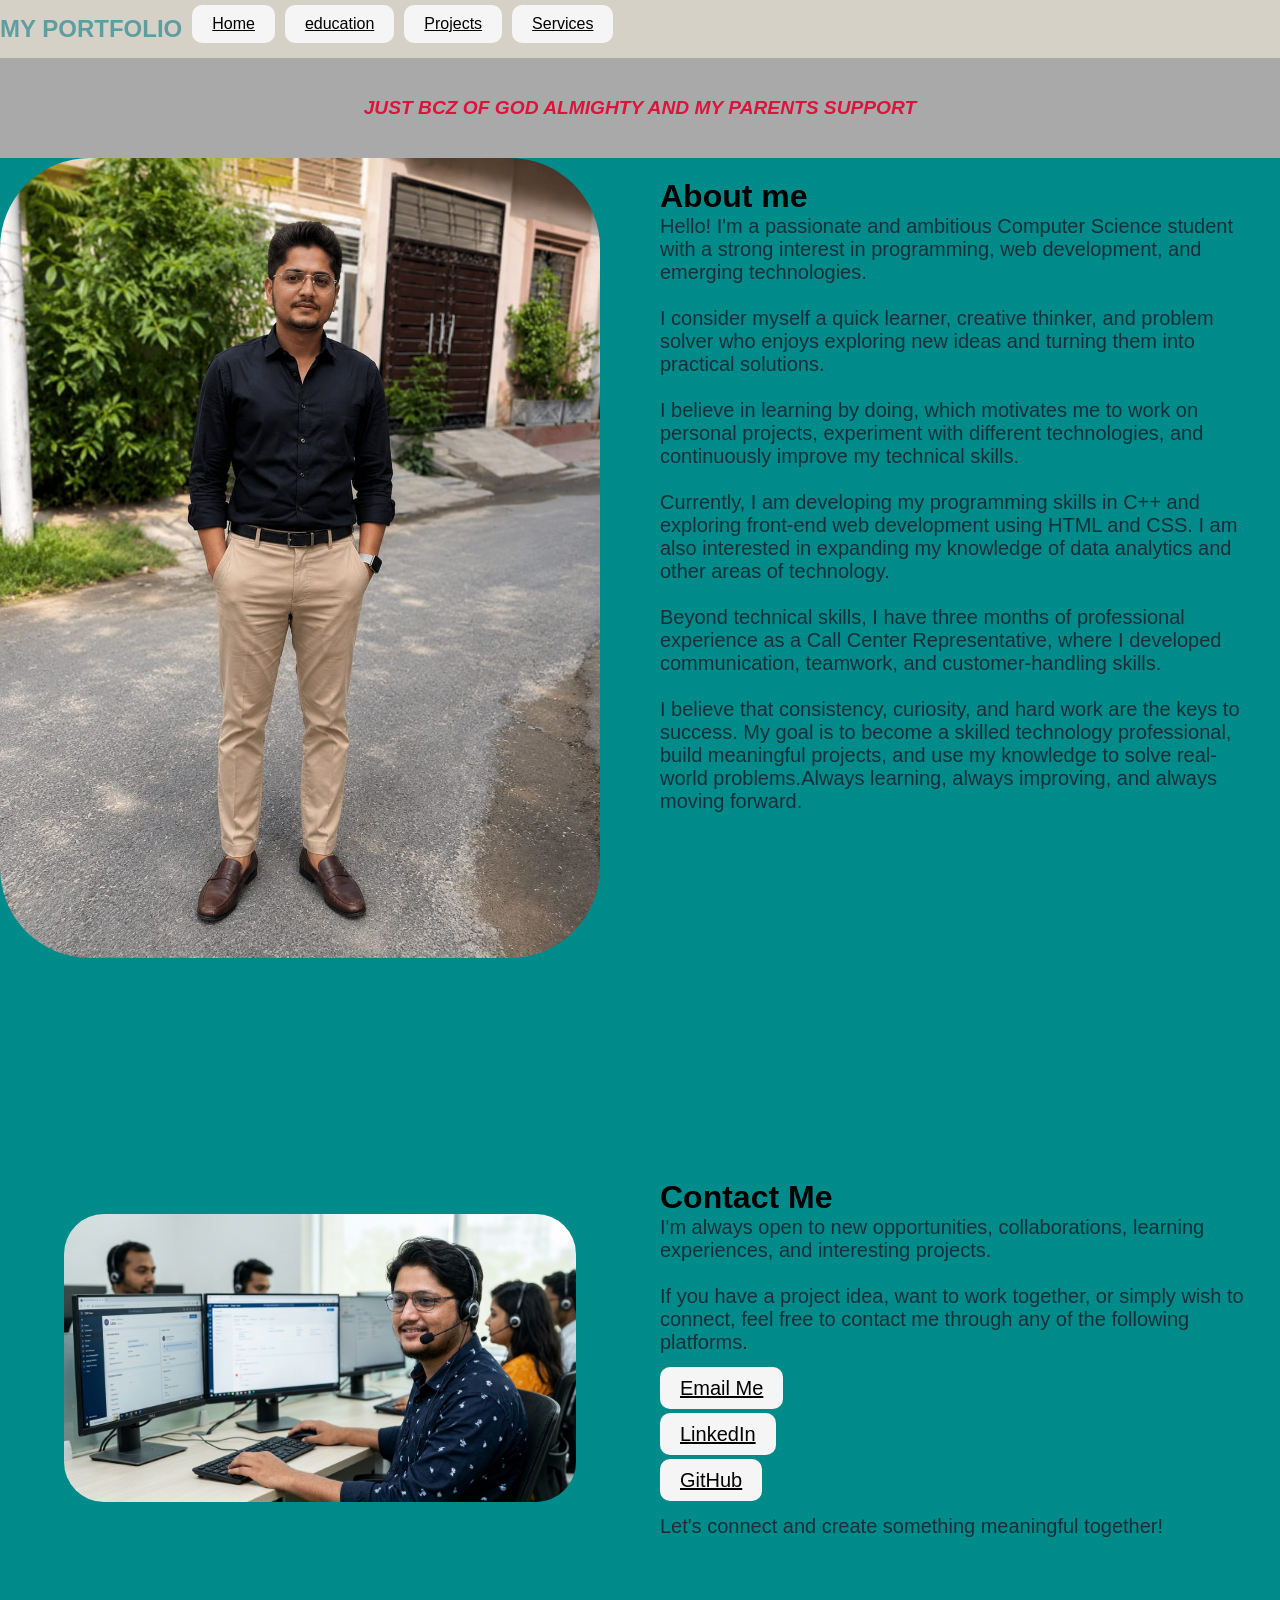
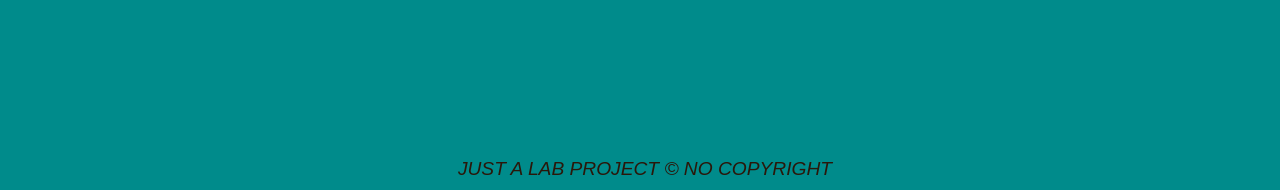
==== index.html @ b0bb5741 "Add files via upload" ====
<!DOCTYPE html>
<html lang="en">
<head>
    <meta charset="UTF-8">
    <meta name="viewport" content="width=device-width, initial-scale=1.0">
    <title>AICT LAB PROJECTS</title>
    <link rel="stylesheet" href="homepage.css">
</head>
<body>
  
    <nav>
        <h1>
           MY PORTFOLIO
        </h1>
        <a href="index.html" class="mybutton" target="_blank">Home</a>
        <a href="education.html" class="mybutton" target="_blank">education</a>
        <a href="projects.html" class="mybutton" target="_blank">Projects</a>
        
        <a href="sevice.html" class="mybutton" target="_blank">Services</a>
    </nav>
     <header>
       <h1>JUST BCZ OF GOD ALMIGHTY AND MY PARENTS SUPPORT</h1>
        
     </header>
     <section id="about">
        <div>
              <img src="my.jpg" alt="MUNEEB RAZA">
        </div>

        <div>
            <span>
                <h3>About me</h3>
                <p>
Hello! I'm a passionate and ambitious Computer Science student with a strong interest in programming, web development, and emerging technologies.<br><br>I consider myself a quick learner, creative thinker, and problem solver who enjoys exploring new ideas and turning them into practical solutions.<br><br> I believe in learning by doing, which motivates me to work on personal projects, experiment with different technologies, and continuously improve my technical skills.<br><br>Currently, I am developing my programming skills in C++ and exploring front-end web development using HTML and CSS. I am also interested in expanding my knowledge of data analytics and other areas of technology.<br><br>Beyond technical skills, I have three months of professional experience as a Call Center Representative, where I developed communication, teamwork, and customer-handling skills.<br><br>I believe that consistency, curiosity, and hard work are the keys to success. My goal is to become a skilled technology professional, build meaningful projects, and use my knowledge to solve real-world problems.Always learning, always improving, and always moving forward.
                </p>
            </span>
        </div>

     </section>
     

     <section id="contact">

          <div>
              <img src="call centre.jpg" alt="MUNEEB RAZA">
        </div>

        <div>
            <span>
                <h3>Contact Me</h3>
                <p>
 

I'm always open to new opportunities, collaborations, learning experiences, and interesting projects.<br><br>If you have a project idea, want to work together, or simply wish to connect, feel free to contact me through any of the following platforms.
<br>
<br>
<a href="mailto:razamuneeb929@gmail.com" class="mybutton">
    Email Me
</a>
<br>
<br>

<a href="https://www.linkedin.com/in/Muneeb Raza/"
target="_blank" class="mybutton">
    LinkedIn
</a>
<br>
<br>

<a href="https://github.com/muneeb-raza2026"
target="_blank" class="mybutton">
    GitHub
</a>
<br>
<br>

Let's connect and create something meaningful together!
                </p>
            </span>
        </div>

     </section>

     <section id="Services">

     </section>
     <footer>
JUST A LAB PROJECT &COPY; NO COPYRIGHT
     </footer>
    
</body>
</html>
---- homepage.css ----
*{
    margin: 0px;
    padding: 0px;
}



body{
    background-color: darkcyan;
    font-family: 'Poppins', sans-serif;
    color: crimson;
    margin: 0;
    padding: 0;
    width: 100%;
    overflow-x: hidden;
    

}
nav{
    background-color: rgb(214, 209, 198);
    color: cadetblue;
    padding:5px 0px;
    width: 100%;
     display: flex;
    flex-direction: row;
    align-items: center;
    
    
   
    a{
        
       text-decoration: black;
       text-decoration-line: underline;
       margin-left: 10px;
        margin-bottom: 10px;

    }

}
header{
    background-color: darkgray;
    display: flex;
    align-items: center;
    justify-content: center;
    height: 100px;
    width: 100%;
    h1{
        font-size: larger;
        font-weight: 800;
        font-style: italic;
    }

}
#about{
    height: 800px;
    display: flex;
    
    div{
    height: 800px;
    width: 50%;
    display: flex;
    align-items:cover;
    justify-content: cover;
    img{
        height: 100%;
        object-fit: cover;
        border-radius: 90px;
        border-color: black;
    }
    span{
        
        padding: 20px;
        h3{
            font-size:xx-large;
            color: black;
            

        }
        p{
            color: rgb(23, 47, 57);
            font-size: 20px;
        }
        
    }
    }
    
}
#contact{
    height: 800px;
    display: flex;
    
    div{
    height: 800px;
    width: 50%;
    display: flex;
    align-items:center;
    justify-content: center;
    img{
        width: 80%;
        object-fit: center;
        border-radius: 40px;
        border-color: black;
    }
    span{
        
        padding: 20px;
        h3{
            font-size:xx-large;
            color: black;
            

        }
        p{
            color: rgb(23, 47, 57);
            font-size: 20px;
        }
        
    }
    }
}
footer{
    display: flex;
    align-items: center;
    justify-content: center;
    color: rgb(42, 23, 10);
    font-size: larger;
    font-style: italic;
    margin-bottom: 10px;
    margin-left: 10px;
}
.mybutton:hover {
    background-color: rgb(78, 108, 108);
    color: white;
}
.mybutton{
    background-color: whitesmoke;
    color: black;
    padding: 10px 20px;
    text-decoration: underline;
    border-radius: 10px;
    
}
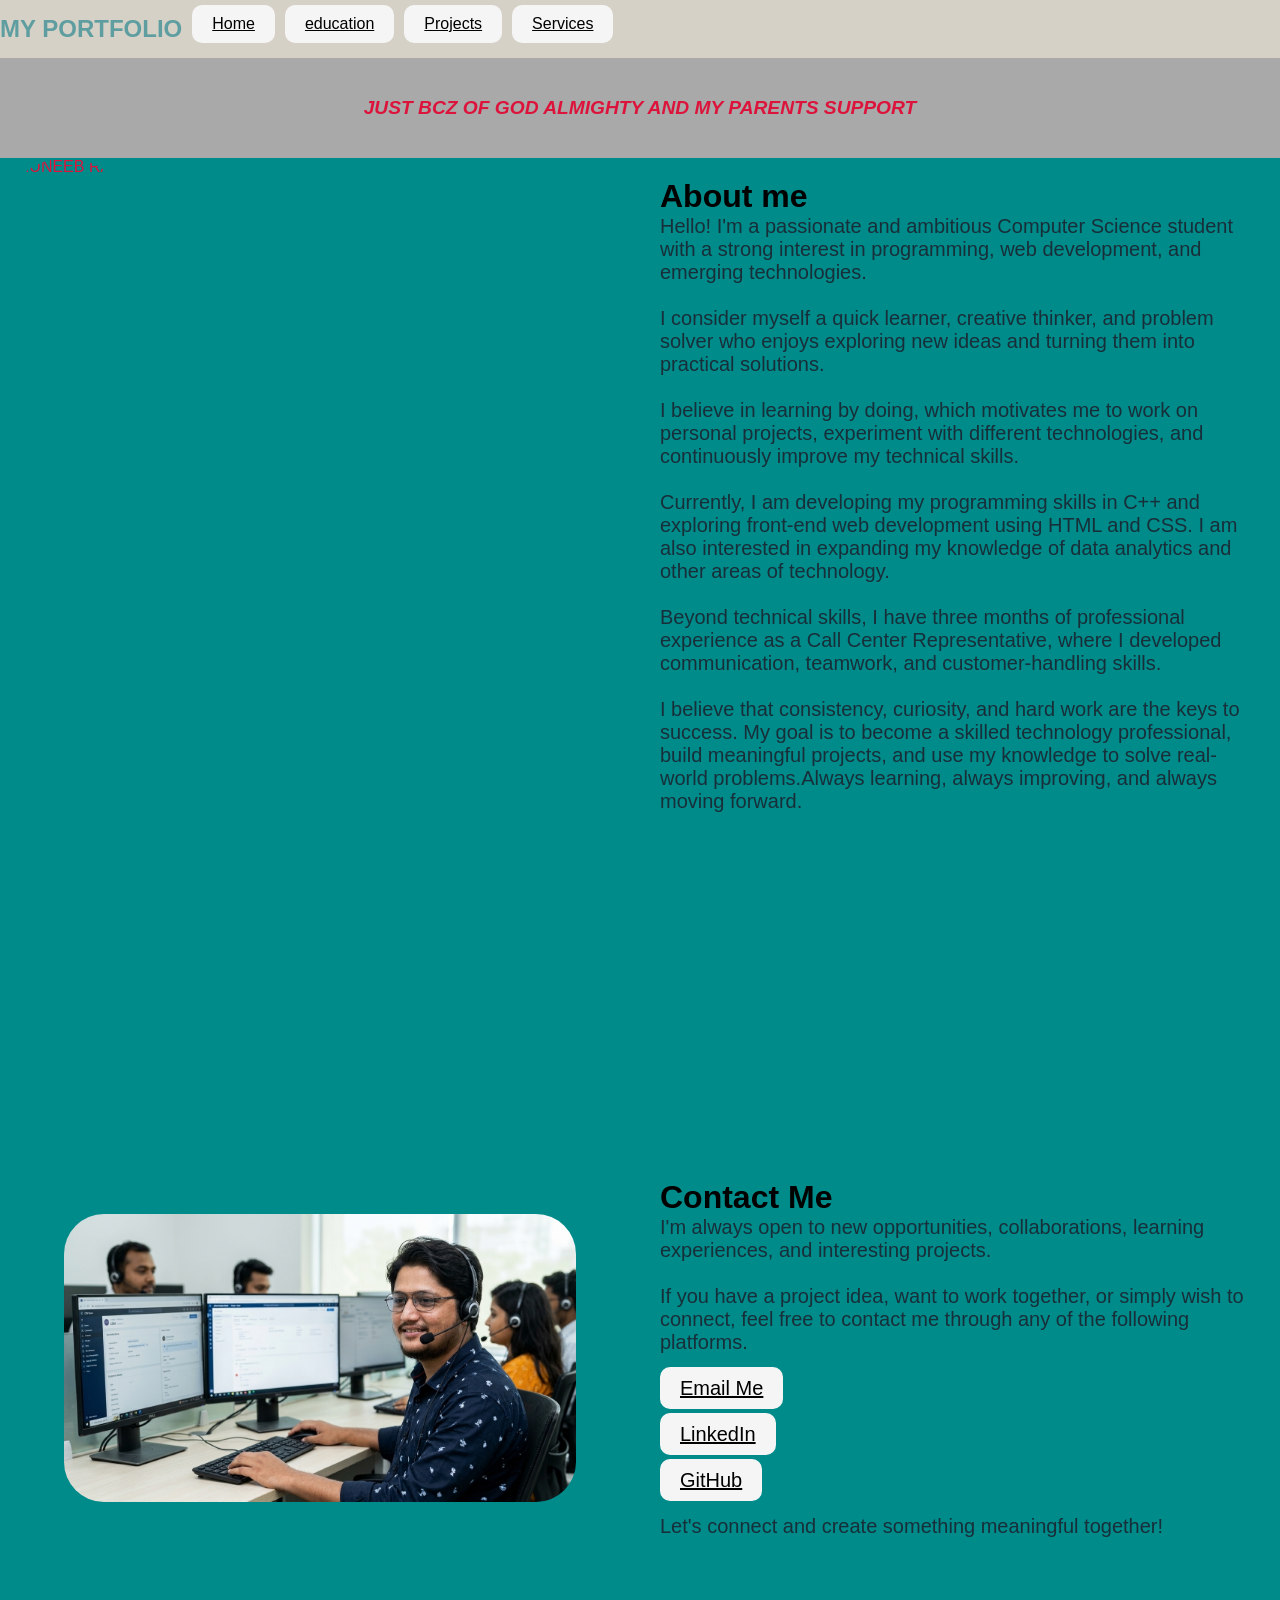
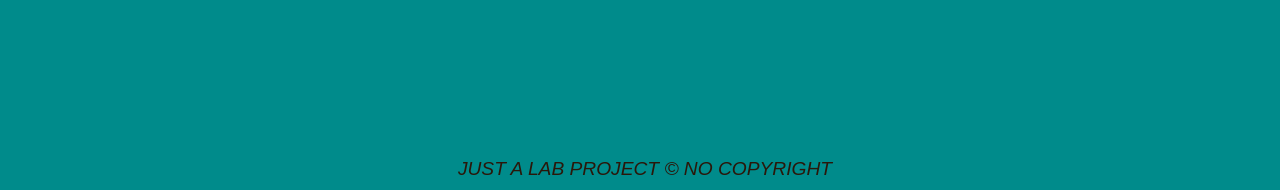
==== commit 182cffce: "Add files via upload" ====
--- a/index.html
+++ b/index.html
@@ -24,7 +24,7 @@
      </header>
      <section id="about">
         <div>
-              <img src="my.jpg" alt="MUNEEB RAZA">
+              <img src="recent photo.jpg" alt="MUNEEB RAZA">
         </div>
 
         <div>
--- a/homepage.css
+++ b/homepage.css
@@ -139,4 +139,44 @@
     text-decoration: underline;
     border-radius: 10px;
     
-}+}
+
+
+/* ===== RESPONSIVE CSS ===== */
+
+/* Tablet and smaller (992px or less) */
+@media (max-width: 992px) {
+    nav {
+        flex-wrap: wrap;
+    }
+    #about,
+    #contact {
+        height: auto;
+    }
+    #about div,
+    #contact div {
+        height: auto;
+    }
+    #about div img {
+        max-width: 100%;
+        height: auto;
+    }
+}
+
+/* Mobile phones (600px or less) */
+@media (max-width: 600px) {
+    .mybutton {
+        padding: 8px 12px;
+    }
+    #about,
+    #contact {
+        flex-direction: column;
+    }
+    #about div,
+    #contact div {
+        width: 100%;
+    }
+    #about div img {
+        width: 100%;
+    }
+}
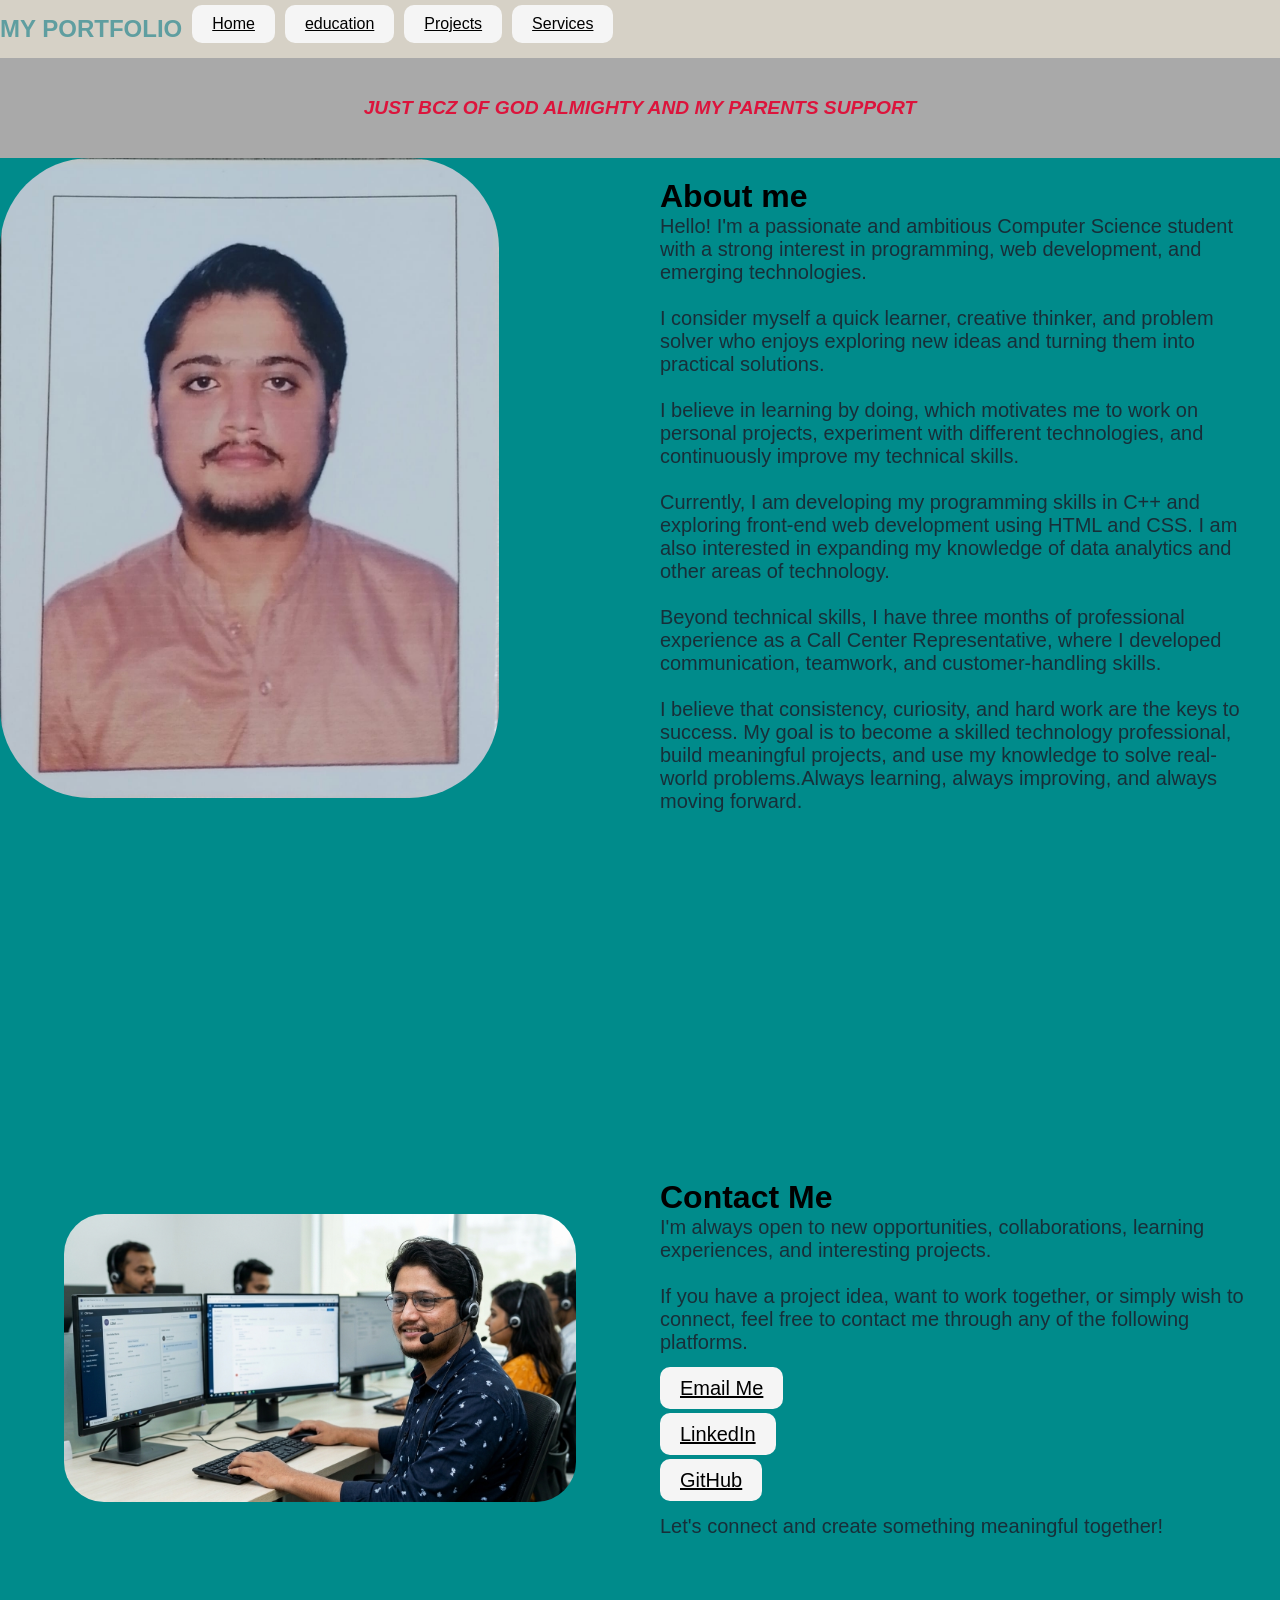
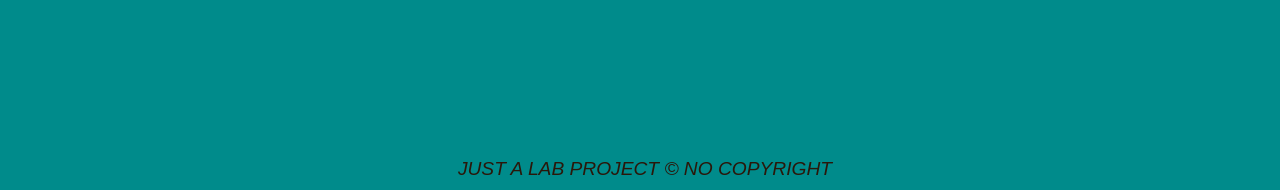
==== commit cccb30ce: "Add files via upload" ====
--- a/index.html
+++ b/index.html
@@ -24,7 +24,7 @@
      </header>
      <section id="about">
         <div>
-              <img src="recent photo.jpg" alt="MUNEEB RAZA">
+              <img src="photo.jpg" alt="MUNEEB RAZA">
         </div>
 
         <div>
--- a/homepage.css
+++ b/homepage.css
@@ -62,7 +62,7 @@
     align-items:cover;
     justify-content: cover;
     img{
-        height: 100%;
+        height: 80%;
         object-fit: cover;
         border-radius: 90px;
         border-color: black;
@@ -139,44 +139,44 @@
     text-decoration: underline;
     border-radius: 10px;
     
-}
-
-
-/* ===== RESPONSIVE CSS ===== */
-
-/* Tablet and smaller (992px or less) */
-@media (max-width: 992px) {
-    nav {
-        flex-wrap: wrap;
-    }
-    #about,
-    #contact {
-        height: auto;
-    }
-    #about div,
-    #contact div {
-        height: auto;
-    }
-    #about div img {
-        max-width: 100%;
-        height: auto;
-    }
-}
-
-/* Mobile phones (600px or less) */
-@media (max-width: 600px) {
-    .mybutton {
-        padding: 8px 12px;
-    }
-    #about,
-    #contact {
-        flex-direction: column;
-    }
-    #about div,
-    #contact div {
-        width: 100%;
-    }
-    #about div img {
-        width: 100%;
-    }
-}
+}
+
+
+/* ===== RESPONSIVE CSS ===== */
+
+/* Tablet and smaller (992px or less) */
+@media (max-width: 992px) {
+    nav {
+        flex-wrap: wrap;
+    }
+    #about,
+    #contact {
+        height: auto;
+    }
+    #about div,
+    #contact div {
+        height: auto;
+    }
+    #about div img {
+        max-width: 100%;
+        height: auto;
+    }
+}
+
+/* Mobile phones (600px or less) */
+@media (max-width: 600px) {
+    .mybutton {
+        padding: 8px 12px;
+    }
+    #about,
+    #contact {
+        flex-direction: column;
+    }
+    #about div,
+    #contact div {
+        width: 100%;
+    }
+    #about div img {
+        width: 100%;
+    }
+}
